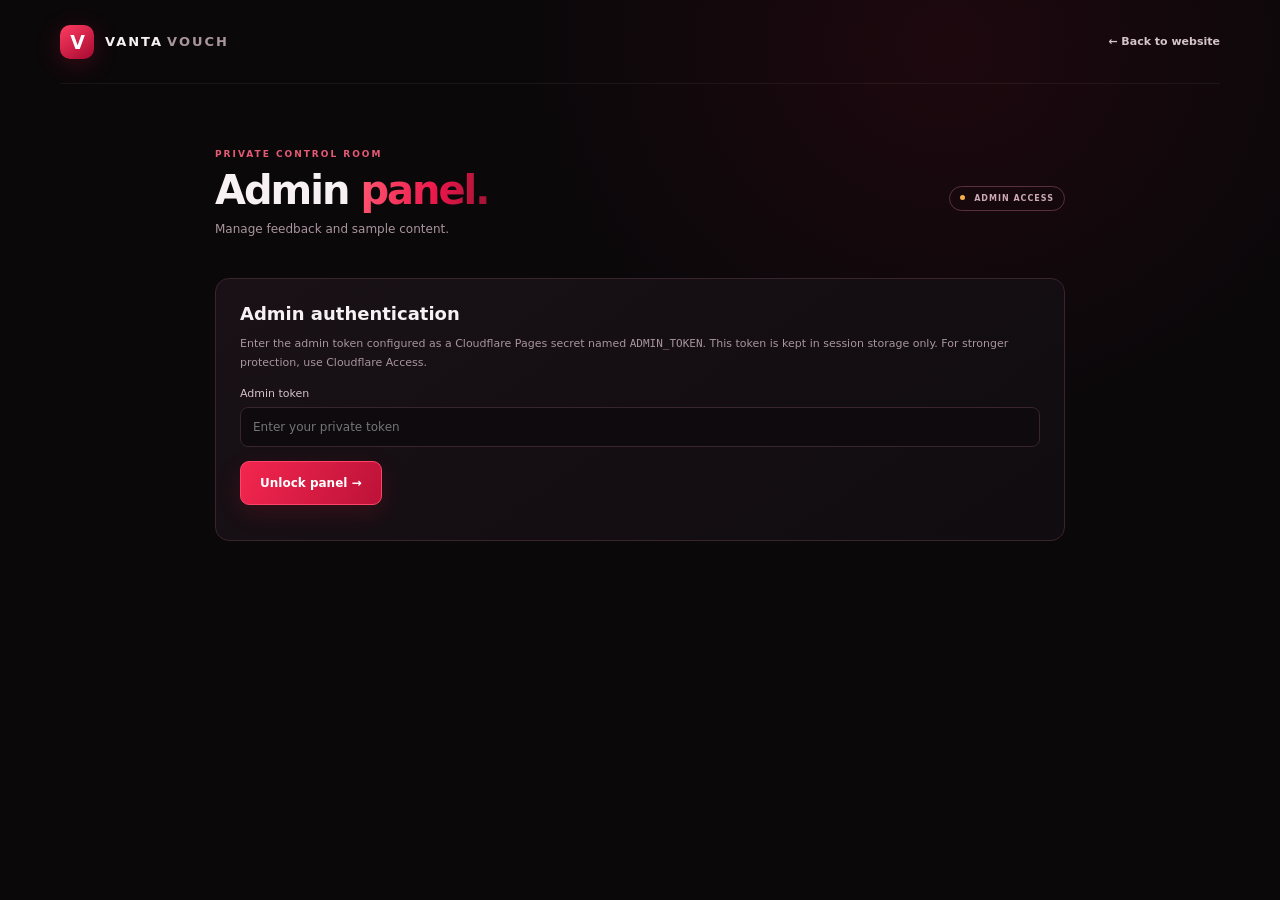
==== admin.html @ 9a2eec02 "Add files via upload" ====
<!doctype html>
<html lang="en"><head><meta charset="utf-8"><meta name="viewport" content="width=device-width,initial-scale=1"><meta name="theme-color" content="#0b080a"><title>Admin — Vanta Vouch</title><link rel="stylesheet" href="/styles.css"><style>
.admin-wrap{padding:65px 0 90px;max-width:850px}.admin-head{display:flex;align-items:center;justify-content:space-between;margin-bottom:30px}.admin-head h1{font-size:40px;letter-spacing:-2px;margin:12px 0}.admin-card{background:linear-gradient(145deg,#191116,#100c0f);border:1px solid #3a242d;border-radius:14px;padding:24px;margin:18px 0}.admin-card h2{font-size:18px;margin:0 0 9px}.admin-card p{color:var(--muted);font-size:11px;line-height:1.7}.admin-card label{display:block;font-size:11px;color:#d5c1c9;margin:14px 0}.admin-card input,.admin-card textarea,.admin-card select{display:block;width:100%;margin-top:7px;background:#0e0a0d;border:1px solid #38252d;border-radius:8px;padding:12px;color:#f8edf1;font-size:12px;outline:0}.admin-actions{display:flex;gap:10px;flex-wrap:wrap}.secondary-button{background:#1b1217;border:1px solid #56303c;color:#f4c7d1;border-radius:8px;padding:12px 15px;cursor:pointer;font-size:11px}.notice{padding:12px;border-radius:8px;background:#20151b;color:#d8bdc6;font-size:11px;line-height:1.6}.notice.warn{border:1px solid #79532c}.hidden{display:none!important}.admin-list{display:grid;gap:8px}.admin-row{display:flex;gap:12px;align-items:center;padding:12px;background:#120d11;border:1px solid #2b1c23;border-radius:8px;font-size:11px}.admin-row span{flex:1;overflow-wrap:anywhere}.admin-row button{border:1px solid #693047;background:#2d121d;color:#ff91a7;border-radius:6px;padding:7px 10px;cursor:pointer}.tiny{font-size:9px!important;color:#8d7480!important}
</style></head>
<body><header class="nav wrap"><a class="brand" href="/"><span class="brand-mark">V</span><span>VANTA<span class="brand-light">VOUCH</span></span></a><a class="quiet-link" href="/">← Back to website</a></header>
<main class="wrap admin-wrap"><div class="admin-head"><div><div class="eyebrow">PRIVATE CONTROL ROOM</div><h1>Admin <span class="gradient-text">panel.</span></h1><p style="color:var(--muted);font-size:12px">Manage feedback and sample content.</p></div><span class="demo-pill"><span></span> ADMIN ACCESS</span></div>
<div class="admin-card" id="login-card"><h2>Admin authentication</h2><p>Enter the admin token configured as a Cloudflare Pages secret named <code>ADMIN_TOKEN</code>. This token is kept in session storage only. For stronger protection, use Cloudflare Access.</p><label>Admin token<input id="admin-token" type="password" autocomplete="current-password" placeholder="Enter your private token"></label><button class="button" id="login-btn">Unlock panel →</button><p id="login-status" role="status"></p></div>
<div id="admin-content" class="hidden">
<div class="notice warn"><b>Transparency note:</b> Bulk-generated entries are labeled “DEMO / SAMPLE” and must not be represented as genuine purchases. Real customer feedback should come from real customers.</div>
<div class="admin-card"><h2>Create a vouch</h2><p>For genuine feedback, enter the customer's chosen display name and their actual review. Do not claim purchase verification unless you have verified it.</p>
<form id="create-form"><label>Display name<input name="name" maxlength="24" required placeholder="Customer display name"></label><label>Rating<select name="rating"><option value="5">5 — Excellent</option><option value="4">4 — Great</option><option value="3">3 — Okay</option><option value="2">2 — Not great</option><option value="1">1 — Poor</option></select></label><label>Vouch text<textarea name="message" minlength="8" maxlength="400" required rows="3" placeholder="Customer's actual feedback"></textarea></label><label class="checkbox-row"><input name="verified" type="checkbox"><span>Purchase independently verified</span></label><div class="admin-actions"><button class="button" type="submit">Create vouch →</button></div><p id="create-status" role="status"></p></form></div>
<div class="admin-card"><h2>Bulk create sample vouches</h2><p>Creates clearly labeled sample/demo entries for layout testing. Names and text are fictional sample data, not customer testimonials.</p><label>How many samples? (1–25)<input id="bulk-count" type="number" min="1" max="25" value="5"></label><button class="secondary-button" id="bulk-btn">Generate demo samples</button><p id="bulk-status" role="status"></p></div>
<div class="admin-card"><h2>Manage vouches</h2><p>Browser demo entries are stored locally in this browser. Connected server entries are shared via D1.</p><div id="admin-list" class="admin-list"></div></div>
<div class="admin-actions"><button class="secondary-button" id="logout-btn">Lock admin panel</button><button class="secondary-button" id="refresh-btn">Refresh list</button></div>
</div></main><script src="/admin.js"></script></body></html>
---- styles.css ----
:root{--bg:#0b080a;--panel:#130e12;--panel2:#191116;--line:#302027;--text:#f8f1f3;--muted:#a9959d;--red:#f3264f;--red2:#a70e32;--glow:rgba(243,38,79,.25);font-family:Inter,ui-sans-serif,system-ui,-apple-system,BlinkMacSystemFont,"Segoe UI",sans-serif;color:var(--text);background:var(--bg);scroll-behavior:smooth}*{box-sizing:border-box}body{margin:0;min-height:100vh;background:radial-gradient(ellipse at 74% 5%,rgba(115,9,36,.18),transparent 31%),var(--bg);overflow-x:hidden}a{color:inherit;text-decoration:none}button,input,textarea,select{font:inherit}.wrap{width:min(1160px,calc(100% - 48px));margin-inline:auto}.ambient{position:absolute;pointer-events:none;filter:blur(70px);opacity:.18;border-radius:50%;animation:drift 13s ease-in-out infinite alternate}.ambient-one{width:280px;height:280px;background:#b20e3a;top:160px;left:-190px}.ambient-two{width:230px;height:230px;background:#e52a43;top:680px;right:-190px;animation-delay:-5s}@keyframes drift{to{transform:translate(45px,35px) scale(1.12)}}.nav{height:84px;display:flex;align-items:center;justify-content:space-between;border-bottom:1px solid rgba(255,255,255,.055);position:relative;z-index:2}.brand{display:flex;align-items:center;gap:11px;font-size:13px;font-weight:900;letter-spacing:2px}.brand-light{color:#a9959d;font-weight:650;margin-left:4px}.brand-mark{display:grid;place-items:center;width:34px;height:34px;border-radius:10px;background:linear-gradient(145deg,#ff3c61,#a50930);box-shadow:0 5px 24px #e61b4735;color:white;font-size:19px;font-weight:900;letter-spacing:-1px}.nav nav{display:flex;gap:31px}.nav-link{font-size:12px;color:#a9959d;transition:.2s}.nav-link:hover,.nav-link.active{color:#fff}.button{display:inline-flex;align-items:center;justify-content:center;gap:18px;padding:14px 19px;border:1px solid #ff4567;border-radius:9px;background:linear-gradient(115deg,#f3264f,#bd1238);color:#fff;font-size:12px;font-weight:750;box-shadow:0 8px 25px #ee194028;transition:transform .2s,box-shadow .2s;cursor:pointer}.button:hover{transform:translateY(-2px);box-shadow:0 12px 34px #ee19404a}.button-small{padding:11px 14px;font-size:11px}.hero{min-height:445px;display:grid;grid-template-columns:1.05fr .95fr;align-items:center;padding-top:25px;padding-bottom:38px}.eyebrow{font-size:9px;font-weight:850;letter-spacing:2px;color:#e65a75;display:flex;align-items:center;gap:9px}.pulse{width:6px;height:6px;display:inline-block;border-radius:50%;background:#ff3c61;box-shadow:0 0 0 4px #ff3c611c,0 0 13px #ff3c61;animation:pulse 2s infinite}@keyframes pulse{50%{box-shadow:0 0 0 7px #ff3c6100,0 0 17px #ff3c61}}h1{font-size:clamp(46px,6.3vw,76px);line-height:.98;letter-spacing:-4px;margin:24px 0 19px;font-weight:900}.gradient-text{background:linear-gradient(100deg,#ff536f 5%,#e91649 60%,#9d1435);-webkit-background-clip:text;background-clip:text;color:transparent}.hero-sub{max-width:430px;font-size:13px;line-height:1.9;color:var(--muted)}.hero-actions{display:flex;align-items:center;gap:23px;margin-top:27px}.quiet-link{font-size:11px;font-weight:650;color:#d5c4ca;transition:color .2s}.quiet-link:hover{color:#ff5472}.quiet-link span{color:#ff4766;margin-left:5px}.mini-proof{display:flex;align-items:center;gap:13px;margin-top:34px}.avatar-stack{display:flex;padding-left:5px}.avatar-stack span{width:28px;height:28px;display:grid;place-items:center;border:2px solid var(--bg);border-radius:50%;margin-left:-6px;background:#3c1a29;color:#ffd8e0;font-size:10px;font-weight:800}.avatar-stack span:nth-child(2){background:#5a202d}.avatar-stack span:nth-child(3){background:#6d303c}.avatar-stack span:nth-child(4){background:#22151b;color:#ff8ba0}.mini-proof p{font-size:10px;line-height:1.5;margin:0}.mini-proof p b{font-size:11px}.mini-proof small{color:var(--muted)}.proof-divider{height:27px;width:1px;background:var(--line);margin:0 5px}.hero-art{height:360px;position:relative;display:grid;place-items:center;isolation:isolate}.hero-art:before{content:"";position:absolute;width:250px;height:250px;border-radius:50%;background:#e91a4620;filter:blur(36px);animation:breath 4s infinite alternate}@keyframes breath{to{transform:scale(1.25);opacity:.55}}.orb-core{width:175px;height:175px;display:grid;place-items:center;border-radius:50%;background:radial-gradient(circle at 30% 22%,#ff758a,#f12650 28%,#770c2a 70%,#17070d);box-shadow:inset -20px -24px 40px #24000d,0 0 80px #ed17494b,0 25px 80px #000;position:relative;z-index:1;animation:float 6s ease-in-out infinite}.orb-core:after{content:"";position:absolute;inset:10px;border-radius:50%;border:1px solid #ffb1c148}.orb-core span{font-size:78px;font-weight:950;letter-spacing:-8px;text-shadow:0 4px 20px #6b001e}.orb-ring{position:absolute;border:1px solid #ff45652d;border-radius:50%;transform:rotate(-25deg);width:280px;height:100px}.ring-a{animation:orbit 16s linear infinite}.ring-b{width:300px;height:135px;transform:rotate(58deg);border-color:#ff45651c;animation:orbit 22s linear infinite reverse}@keyframes orbit{to{transform:rotate(335deg)}}@keyframes float{50%{transform:translateY(-9px)}}.float-card{position:absolute;z-index:2;background:#1a1117eF;border:1px solid #54303c;border-radius:12px;box-shadow:0 15px 40px #0007;backdrop-filter:blur(14px);display:flex}.float-top{top:60px;right:2px;align-items:center;gap:10px;padding:12px}.float-icon{width:28px;height:28px;display:grid;place-items:center;background:#174a35;color:#65e6a7;border-radius:8px}.float-card b{font-size:10px;display:block}.float-card small{font-size:9px;color:var(--muted);display:block;margin-top:4px}.float-top i{font-size:8px;color:#52db91;margin-left:5px}.float-bottom{bottom:46px;left:0;flex-direction:column;padding:13px 16px;gap:5px}.rating{letter-spacing:2px;color:#ffb94e;font-size:11px}.art-label{position:absolute;right:15px;bottom:20px;color:#5c3c47;font-size:9px;letter-spacing:2px}.stats{display:grid;grid-template-columns:repeat(3,1fr);gap:14px;margin-bottom:82px}.stat-card{display:flex;align-items:center;gap:14px;background:linear-gradient(120deg,#171015,#100c0f);border:1px solid #2d1d24;border-radius:12px;padding:19px 20px;position:relative;overflow:hidden}.stat-card:after{content:"";position:absolute;width:90px;height:90px;background:#e91a4608;border-radius:50%;right:-30px;top:-40px}.stat-icon{width:39px;height:39px;display:grid;place-items:center;border-radius:10px;background:#e9214815;color:#ff5270;font-size:20px}.stat-card strong{font-size:23px;letter-spacing:-.8px;display:block}.stat-card small{font-size:10px;color:var(--muted);display:flex;align-items:center;gap:7px;margin-top:4px}.dot{width:4px;height:4px;border-radius:50%;background:#4fd39a}.stat-arrow{margin-left:auto;align-self:flex-start;color:#a54b60}.content-grid{display:grid;grid-template-columns:minmax(0,1fr) 300px;gap:27px;align-items:start}.section-heading{display:flex;align-items:end;justify-content:space-between;margin-bottom:24px}.section-heading h2,.submit-intro h2{font-size:32px;letter-spacing:-1.4px;margin:10px 0 0}.demo-pill{border:1px solid #58313c;border-radius:30px;padding:7px 10px;color:#cbaab4;font-size:8px;letter-spacing:1px;font-weight:800}.demo-pill span{display:inline-block;width:5px;height:5px;border-radius:50%;background:#f7ae4a;margin:0 5px 1px 0}.toolbar{display:flex;gap:10px}.search{display:flex;align-items:center;gap:9px;flex:1;min-width:0;background:#130e12;border:1px solid var(--line);border-radius:8px;padding:0 12px;color:#997b86}.search span{font-size:22px}.search input{background:none;border:0;outline:0;color:var(--text);width:100%;padding:12px 0;font-size:11px}.search input::placeholder{color:#725d65}.toolbar select,.form-card select{background:#130e12;border:1px solid var(--line);color:#d6c4ca;border-radius:8px;padding:0 10px;font-size:10px;outline:0}.filter-row{display:flex;gap:7px;margin:17px 0}.filter{padding:8px 12px;border:1px solid #2c1c23;background:#120d11;border-radius:7px;color:#aa929b;font-size:10px;cursor:pointer}.filter.active{background:#3a111e;border-color:#9d2440;color:#ff8ba0}.filter span{margin-left:6px;color:#ff7e97}.vouch-list{display:grid;gap:11px}.vouch-card{background:linear-gradient(125deg,#171015,#120d11);border:1px solid #2b1c23;border-radius:12px;padding:17px 18px;transition:transform .2s,border-color .2s;animation:appear .35s both}.vouch-card:hover{transform:translateY(-2px);border-color:#63303e}@keyframes appear{from{opacity:0;transform:translateY(8px)}to{opacity:1;transform:translateY(0)}}.vouch-top{display:flex;align-items:center;gap:10px}.user-avatar{width:36px;height:36px;display:grid;place-items:center;border-radius:10px;background:linear-gradient(145deg,#612238,#2c1420);color:#ffb5c3;font-weight:850;font-size:12px;border:1px solid #713147}.user-info{flex:1}.user-info b{font-size:11px}.user-info small{display:flex;align-items:center;gap:6px;color:#9f8590;font-size:9px;margin-top:4px}.verified{color:#61d8a1}.card-time{font-size:9px;color:#79636d}.stars{font-size:11px;letter-spacing:2px;color:#ffb84f;margin-top:14px}.vouch-message{font-size:12px;line-height:1.75;color:#d7c7cd;margin:8px 0 14px;overflow-wrap:anywhere}.vouch-bottom{display:flex;align-items:center;justify-content:space-between;border-top:1px solid #2a1b22;padding-top:12px}.vouch-label{font-size:8px;letter-spacing:1px;color:#9c7f89}.reactions{display:flex;gap:6px}.reaction{display:flex;align-items:center;gap:5px;border:1px solid #38232c;border-radius:6px;background:#1c1218;color:#bda6af;padding:6px 8px;font-size:10px;cursor:pointer;transition:.2s}.reaction:hover,.reaction.selected{border-color:#a72b49;background:#3a1422;color:#ff8299}.side-column{display:grid;gap:14px}.side-card{background:linear-gradient(145deg,#181016,#100c0f);border:1px solid #302027;border-radius:13px;padding:21px}.side-icon{width:37px;height:37px;display:grid;place-items:center;background:#3a1220;border:1px solid #612338;border-radius:10px;color:#ff6984;font-size:19px;margin-bottom:21px}.side-card h3{font-size:19px;letter-spacing:-.5px;margin:10px 0}.side-card>p{font-size:11px;line-height:1.8;color:var(--muted);margin:0 0 20px}.trust-card ul{list-style:none;padding:0;margin:0}.trust-card li{display:flex;gap:10px;padding:12px 0;border-top:1px solid #2a1b22}.trust-card li>span{width:20px;height:20px;flex:0 0 20px;display:grid;place-items:center;background:#173a2d;color:#6fe0a7;border-radius:6px;font-size:11px}.trust-card li b{display:block;font-size:10px}.trust-card li small{display:block;font-size:9px;color:var(--muted);line-height:1.6;margin-top:4px}.trust-status{margin-top:12px;border-radius:7px;background:#21151b;padding:10px;color:#d7aeb9;font-size:8px;letter-spacing:1px;display:flex;align-items:center;gap:8px}.trust-status .pulse{width:5px;height:5px}.submit-card{background:radial-gradient(ellipse at top right,#471222 0%,#1a1016 55%);border-color:#4a2632}.submit-card .side-icon{margin-bottom:13px}.button-wide{width:100%;justify-content:space-between}.fine-print{font-size:9px;line-height:1.7;color:#866d77;margin:12px 0 0}.feed-foot{font-size:9px;color:#806a74;line-height:1.7;margin:16px 0 0}.empty-state{border:1px dashed #412a33;border-radius:10px;text-align:center;padding:32px;color:#b59da6;font-size:12px}.submit-section{display:grid;grid-template-columns:.75fr 1fr;gap:70px;padding-top:110px;padding-bottom:100px;align-items:start}.submit-intro h2{font-size:48px;line-height:1.03;margin-top:20px}.submit-intro>p{color:var(--muted);font-size:12px;line-height:1.9;max-width:290px}.quote-mark{font-size:65px;line-height:.8;color:#c91d43;margin-top:45px}.submit-intro .quote{font-size:13px;color:#cbb6be;font-style:italic}.form-card{background:linear-gradient(145deg,#191116,#100c0f);border:1px solid #3a242d;border-radius:14px;padding:26px;box-shadow:0 20px 70px #0003}.form-top{display:flex;align-items:start;justify-content:space-between;margin-bottom:23px}.form-top h3{font-size:19px;margin:0 0 7px}.form-top p{font-size:10px;color:var(--muted);margin:0}.form-lock{font-size:8px;letter-spacing:1px;color:#77d7a7;background:#153025;border:1px solid #24503b;border-radius:5px;padding:7px}.form-card>label:not(.checkbox-row){display:block;font-size:10px;color:#d5c1c9;margin:17px 0}.form-card input:not([type=checkbox]),.form-card textarea,.form-card select{display:block;width:100%;margin-top:8px;background:#0e0a0d;border:1px solid #38252d;border-radius:8px;padding:12px;color:#f8edf1;font-size:11px;outline:0;transition:border-color .2s}.form-card input:focus,.form-card textarea:focus,.form-card select:focus{border-color:#b52b4b}.form-card textarea{resize:vertical;line-height:1.6}.form-card select{height:40px}.input-hint{display:block;color:#7f6872;font-size:9px;margin-top:7px}.checkbox-row{display:flex;align-items:center;gap:9px;color:#bda9b1;font-size:10px;margin:18px 0}.checkbox-row input{accent-color:#f3264f}.form-status{font-size:11px;line-height:1.6}.form-status.success{color:#76dca7}.form-status.error{color:#ff718b}.about-strip{display:flex;align-items:center;gap:16px;border-top:1px solid #2b1c23;border-bottom:1px solid #2b1c23;padding:26px 0;margin-bottom:25px}.about-strip>div{flex:1}.about-strip b{font-size:12px}.about-strip p{font-size:10px;color:var(--muted);margin:6px 0 0}.footer{display:flex;align-items:center;justify-content:space-between;padding:12px 0 28px;color:#806a74;font-size:9px}.footer .brand{color:#eee;font-size:10px}.footer .brand-mark{width:27px;height:27px;font-size:15px;border-radius:8px}
@media(max-width:850px){.wrap{width:min(100% - 32px,650px)}.nav{height:70px}.nav nav{gap:15px}.nav-link{font-size:10px}.hero{grid-template-columns:1fr;padding-top:65px}.hero-art{height:300px;margin-top:10px}.float-top{right:7%}.float-bottom{left:8%}.stats{gap:8px;margin-bottom:65px}.stat-card{padding:14px 12px;gap:9px}.stat-icon{width:31px;height:31px}.stat-card strong{font-size:19px}.stat-card small{font-size:9px}.content-grid{grid-template-columns:1fr}.side-column{grid-template-columns:1fr 1fr}.submit-section{grid-template-columns:1fr;gap:25px;padding-top:80px}.submit-intro h2{font-size:42px}.quote-mark{margin-top:25px}.quote-mark,.submit-intro .quote{display:none}}
@media(max-width:560px){.wrap{width:calc(100% - 30px)}.nav nav{display:none}.brand{font-size:11px}.button-small{font-size:10px;padding:10px}.hero{padding-top:50px;min-height:auto}h1{font-size:52px;letter-spacing:-2.8px}.hero-sub{font-size:12px}.hero-actions{align-items:flex-start;flex-direction:column;gap:16px}.hero-art{height:275px}.orb-core{width:145px;height:145px}.orb-core span{font-size:65px}.orb-ring{width:245px}.ring-b{width:255px}.float-top{top:34px;right:0}.float-bottom{bottom:25px;left:0}.stats{grid-template-columns:1fr;margin-bottom:60px}.stat-card{padding:13px 15px}.stat-card strong{font-size:21px}.section-heading{align-items:start;gap:10px}.section-heading h2{font-size:28px}.demo-pill{font-size:7px;padding:6px 7px;white-space:nowrap}.toolbar{flex-direction:column}.toolbar select{height:38px}.filter-row{overflow:auto}.filter{white-space:nowrap}.vouch-card{padding:14px}.side-column{grid-template-columns:1fr}.submit-section{padding-top:70px;padding-bottom:65px}.form-card{padding:18px}.form-lock{font-size:7px}.about-strip{align-items:flex-start;flex-wrap:wrap}.about-strip>div{min-width:calc(100% - 60px)}.about-strip>.quiet-link{margin-left:49px}.footer{flex-wrap:wrap;gap:14px}.footer>span:last-child{width:100%}}
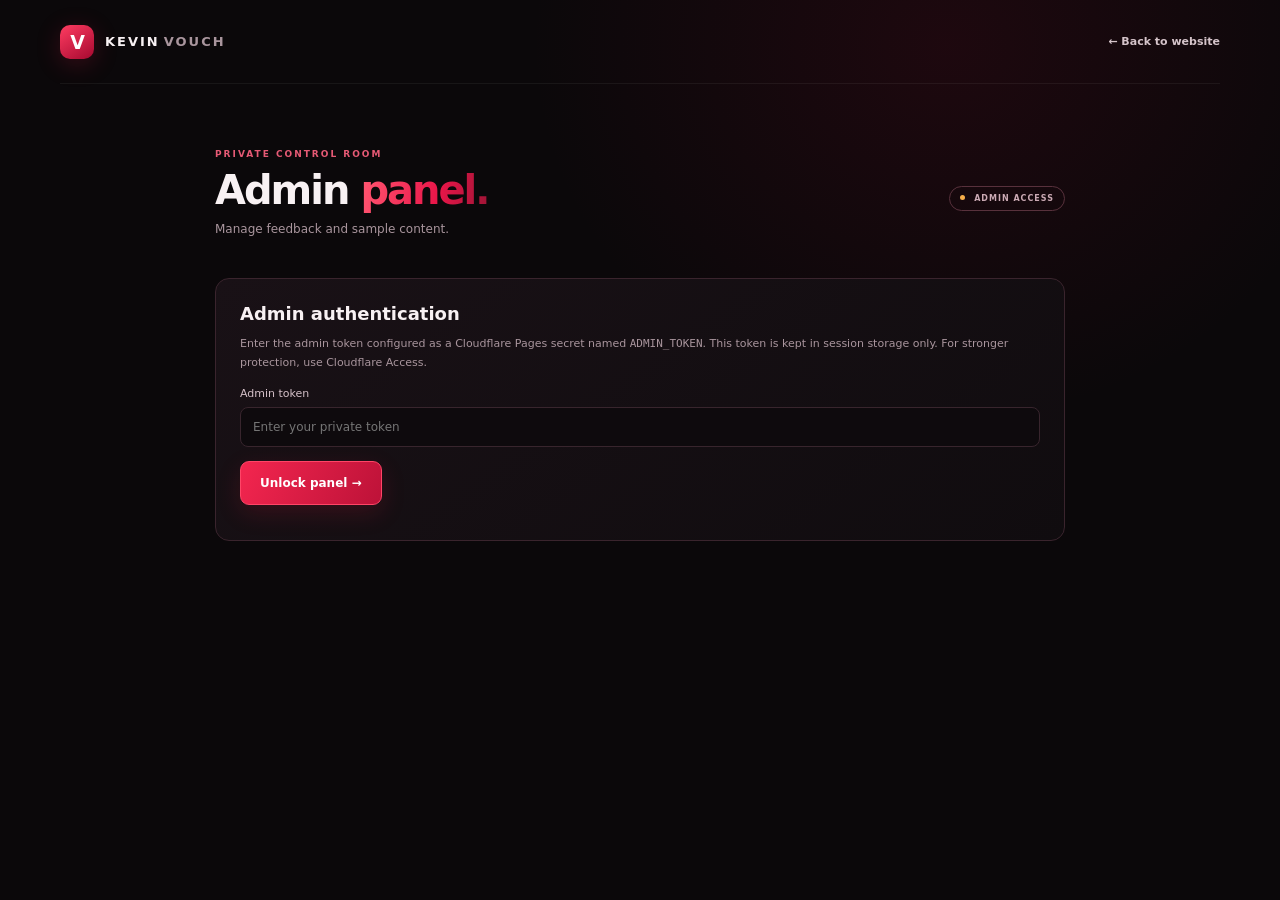
==== commit d9f5d792: "Add files via upload" ====
--- a/admin.html
+++ b/admin.html
@@ -1,8 +1,8 @@
 <!doctype html>
-<html lang="en"><head><meta charset="utf-8"><meta name="viewport" content="width=device-width,initial-scale=1"><meta name="theme-color" content="#0b080a"><title>Admin — Vanta Vouch</title><link rel="stylesheet" href="/styles.css"><style>
+<html lang="en"><head><meta charset="utf-8"><meta name="viewport" content="width=device-width,initial-scale=1"><meta name="theme-color" content="#0b080a"><title>Admin — Kevin Vouch System</title><link rel="stylesheet" href="/styles.css"><style>
 .admin-wrap{padding:65px 0 90px;max-width:850px}.admin-head{display:flex;align-items:center;justify-content:space-between;margin-bottom:30px}.admin-head h1{font-size:40px;letter-spacing:-2px;margin:12px 0}.admin-card{background:linear-gradient(145deg,#191116,#100c0f);border:1px solid #3a242d;border-radius:14px;padding:24px;margin:18px 0}.admin-card h2{font-size:18px;margin:0 0 9px}.admin-card p{color:var(--muted);font-size:11px;line-height:1.7}.admin-card label{display:block;font-size:11px;color:#d5c1c9;margin:14px 0}.admin-card input,.admin-card textarea,.admin-card select{display:block;width:100%;margin-top:7px;background:#0e0a0d;border:1px solid #38252d;border-radius:8px;padding:12px;color:#f8edf1;font-size:12px;outline:0}.admin-actions{display:flex;gap:10px;flex-wrap:wrap}.secondary-button{background:#1b1217;border:1px solid #56303c;color:#f4c7d1;border-radius:8px;padding:12px 15px;cursor:pointer;font-size:11px}.notice{padding:12px;border-radius:8px;background:#20151b;color:#d8bdc6;font-size:11px;line-height:1.6}.notice.warn{border:1px solid #79532c}.hidden{display:none!important}.admin-list{display:grid;gap:8px}.admin-row{display:flex;gap:12px;align-items:center;padding:12px;background:#120d11;border:1px solid #2b1c23;border-radius:8px;font-size:11px}.admin-row span{flex:1;overflow-wrap:anywhere}.admin-row button{border:1px solid #693047;background:#2d121d;color:#ff91a7;border-radius:6px;padding:7px 10px;cursor:pointer}.tiny{font-size:9px!important;color:#8d7480!important}
 </style></head>
-<body><header class="nav wrap"><a class="brand" href="/"><span class="brand-mark">V</span><span>VANTA<span class="brand-light">VOUCH</span></span></a><a class="quiet-link" href="/">← Back to website</a></header>
+<body><header class="nav wrap"><a class="brand" href="/"><span class="brand-mark">V</span><span>KEVIN<span class="brand-light">VOUCH</span></span></a><a class="quiet-link" href="/">← Back to website</a></header>
 <main class="wrap admin-wrap"><div class="admin-head"><div><div class="eyebrow">PRIVATE CONTROL ROOM</div><h1>Admin <span class="gradient-text">panel.</span></h1><p style="color:var(--muted);font-size:12px">Manage feedback and sample content.</p></div><span class="demo-pill"><span></span> ADMIN ACCESS</span></div>
 <div class="admin-card" id="login-card"><h2>Admin authentication</h2><p>Enter the admin token configured as a Cloudflare Pages secret named <code>ADMIN_TOKEN</code>. This token is kept in session storage only. For stronger protection, use Cloudflare Access.</p><label>Admin token<input id="admin-token" type="password" autocomplete="current-password" placeholder="Enter your private token"></label><button class="button" id="login-btn">Unlock panel →</button><p id="login-status" role="status"></p></div>
 <div id="admin-content" class="hidden">
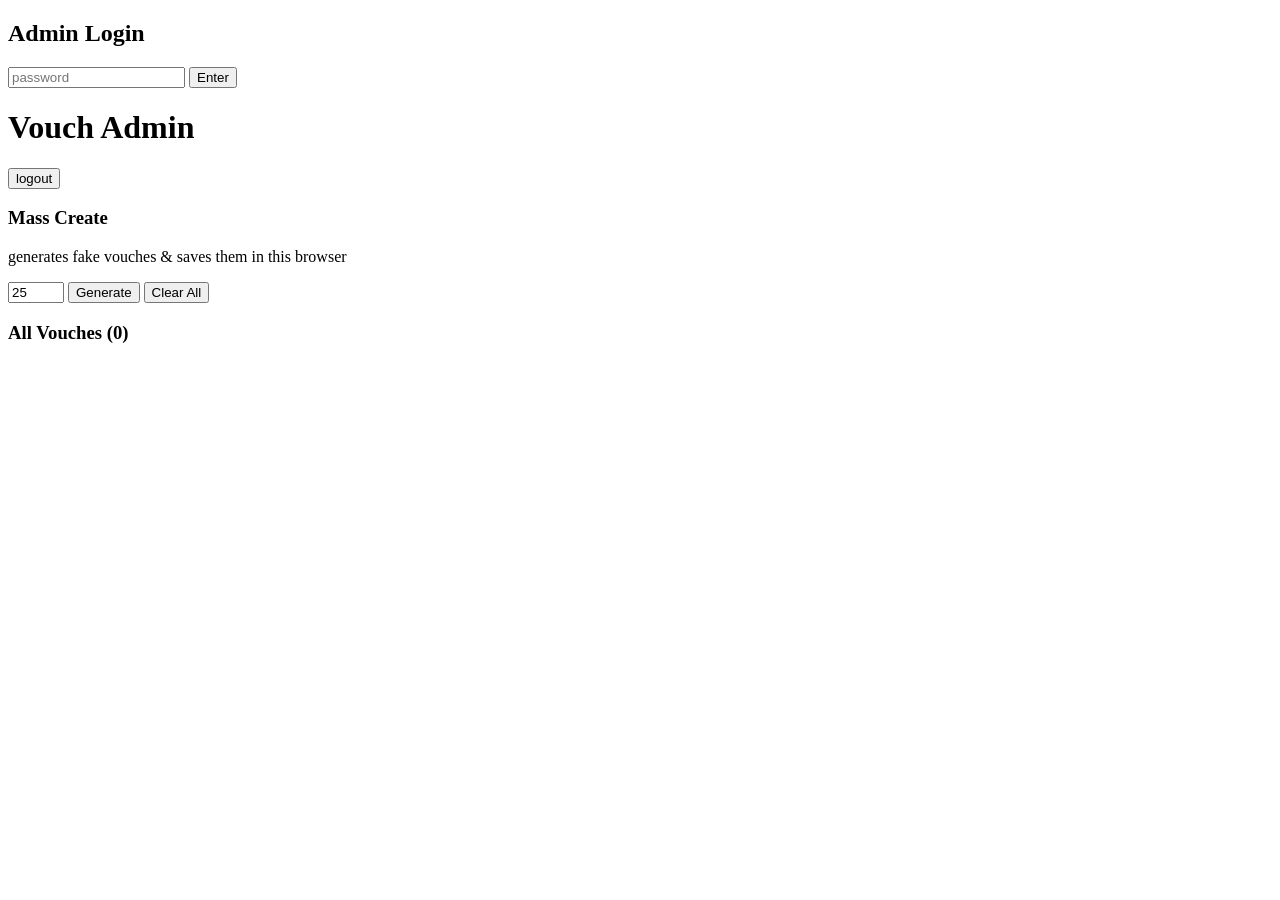
==== commit d200fd5c: "Add admin.html for admin login and panel" ====
--- a/admin.html
+++ b/admin.html
@@ -1,15 +1,43 @@
-<!doctype html>
-<html lang="en"><head><meta charset="utf-8"><meta name="viewport" content="width=device-width,initial-scale=1"><meta name="theme-color" content="#0b080a"><title>Admin — Kevin Vouch System</title><link rel="stylesheet" href="/styles.css"><style>
-.admin-wrap{padding:65px 0 90px;max-width:850px}.admin-head{display:flex;align-items:center;justify-content:space-between;margin-bottom:30px}.admin-head h1{font-size:40px;letter-spacing:-2px;margin:12px 0}.admin-card{background:linear-gradient(145deg,#191116,#100c0f);border:1px solid #3a242d;border-radius:14px;padding:24px;margin:18px 0}.admin-card h2{font-size:18px;margin:0 0 9px}.admin-card p{color:var(--muted);font-size:11px;line-height:1.7}.admin-card label{display:block;font-size:11px;color:#d5c1c9;margin:14px 0}.admin-card input,.admin-card textarea,.admin-card select{display:block;width:100%;margin-top:7px;background:#0e0a0d;border:1px solid #38252d;border-radius:8px;padding:12px;color:#f8edf1;font-size:12px;outline:0}.admin-actions{display:flex;gap:10px;flex-wrap:wrap}.secondary-button{background:#1b1217;border:1px solid #56303c;color:#f4c7d1;border-radius:8px;padding:12px 15px;cursor:pointer;font-size:11px}.notice{padding:12px;border-radius:8px;background:#20151b;color:#d8bdc6;font-size:11px;line-height:1.6}.notice.warn{border:1px solid #79532c}.hidden{display:none!important}.admin-list{display:grid;gap:8px}.admin-row{display:flex;gap:12px;align-items:center;padding:12px;background:#120d11;border:1px solid #2b1c23;border-radius:8px;font-size:11px}.admin-row span{flex:1;overflow-wrap:anywhere}.admin-row button{border:1px solid #693047;background:#2d121d;color:#ff91a7;border-radius:6px;padding:7px 10px;cursor:pointer}.tiny{font-size:9px!important;color:#8d7480!important}
-</style></head>
-<body><header class="nav wrap"><a class="brand" href="/"><span class="brand-mark">V</span><span>KEVIN<span class="brand-light">VOUCH</span></span></a><a class="quiet-link" href="/">← Back to website</a></header>
-<main class="wrap admin-wrap"><div class="admin-head"><div><div class="eyebrow">PRIVATE CONTROL ROOM</div><h1>Admin <span class="gradient-text">panel.</span></h1><p style="color:var(--muted);font-size:12px">Manage feedback and sample content.</p></div><span class="demo-pill"><span></span> ADMIN ACCESS</span></div>
-<div class="admin-card" id="login-card"><h2>Admin authentication</h2><p>Enter the admin token configured as a Cloudflare Pages secret named <code>ADMIN_TOKEN</code>. This token is kept in session storage only. For stronger protection, use Cloudflare Access.</p><label>Admin token<input id="admin-token" type="password" autocomplete="current-password" placeholder="Enter your private token"></label><button class="button" id="login-btn">Unlock panel →</button><p id="login-status" role="status"></p></div>
-<div id="admin-content" class="hidden">
-<div class="notice warn"><b>Transparency note:</b> Bulk-generated entries are labeled “DEMO / SAMPLE” and must not be represented as genuine purchases. Real customer feedback should come from real customers.</div>
-<div class="admin-card"><h2>Create a vouch</h2><p>For genuine feedback, enter the customer's chosen display name and their actual review. Do not claim purchase verification unless you have verified it.</p>
-<form id="create-form"><label>Display name<input name="name" maxlength="24" required placeholder="Customer display name"></label><label>Rating<select name="rating"><option value="5">5 — Excellent</option><option value="4">4 — Great</option><option value="3">3 — Okay</option><option value="2">2 — Not great</option><option value="1">1 — Poor</option></select></label><label>Vouch text<textarea name="message" minlength="8" maxlength="400" required rows="3" placeholder="Customer's actual feedback"></textarea></label><label class="checkbox-row"><input name="verified" type="checkbox"><span>Purchase independently verified</span></label><div class="admin-actions"><button class="button" type="submit">Create vouch →</button></div><p id="create-status" role="status"></p></form></div>
-<div class="admin-card"><h2>Bulk create sample vouches</h2><p>Creates clearly labeled sample/demo entries for layout testing. Names and text are fictional sample data, not customer testimonials.</p><label>How many samples? (1–25)<input id="bulk-count" type="number" min="1" max="25" value="5"></label><button class="secondary-button" id="bulk-btn">Generate demo samples</button><p id="bulk-status" role="status"></p></div>
-<div class="admin-card"><h2>Manage vouches</h2><p>Browser demo entries are stored locally in this browser. Connected server entries are shared via D1.</p><div id="admin-list" class="admin-list"></div></div>
-<div class="admin-actions"><button class="secondary-button" id="logout-btn">Lock admin panel</button><button class="secondary-button" id="refresh-btn">Refresh list</button></div>
-</div></main><script src="/admin.js"></script></body></html>
+<!DOCTYPE html>
+<html lang="en">
+<head>
+<meta charset="UTF-8" />
+<meta name="viewport" content="width=device-width,initial-scale=1" />
+<title>Admin — Kevin Vouch</title>
+<link rel="stylesheet" href="/style.css" />
+</head>
+<body class="admin-body">
+
+  <div id="login" class="login-card">
+    <h2>Admin Login</h2>
+    <input id="pw" type="password" placeholder="password" />
+    <button id="loginBtn">Enter</button>
+    <p id="loginErr" class="err"></p>
+  </div>
+
+  <div id="panel" class="panel hidden">
+    <header class="panel-head">
+      <h1>Vouch Admin</h1>
+      <button id="logout" class="ghost">logout</button>
+    </header>
+
+    <section class="card">
+      <h3>Mass Create</h3>
+      <p class="muted">generates fake vouches & saves them in this browser</p>
+      <div class="row">
+        <input id="count" type="number" min="1" max="500" value="25" />
+        <button id="createBtn">Generate</button>
+        <button id="clearBtn" class="danger">Clear All</button>
+      </div>
+      <p id="status" class="muted"></p>
+    </section>
+
+    <section class="card">
+      <h3>All Vouches (<span id="count2">0</span>)</h3>
+      <div id="list" class="list"></div>
+    </section>
+  </div>
+
+  <script src="/admin.js"></script>
+</body>
+</html>
